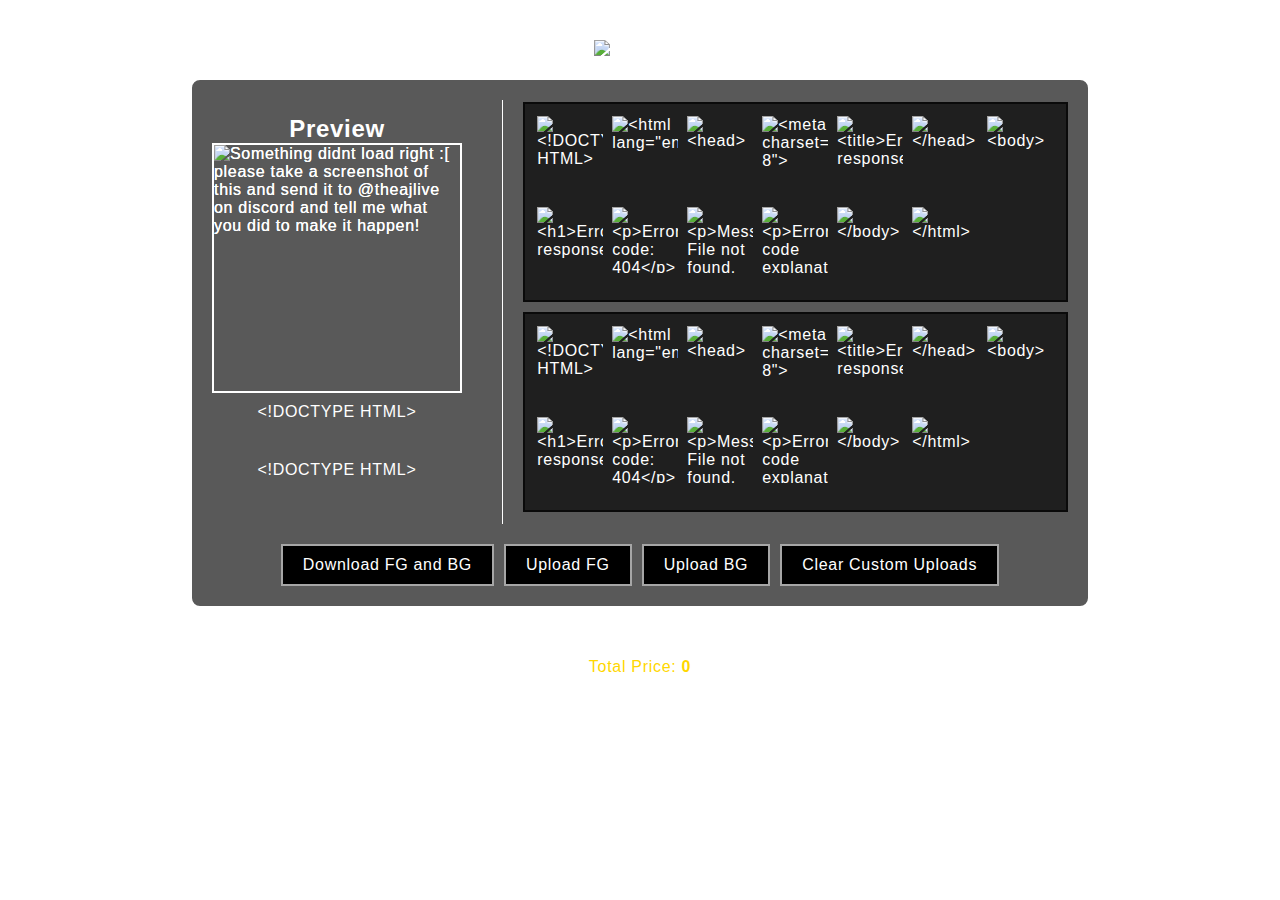
==== index.html @ 91cc968e "WHY CANT I UPLOAD FOLDERS" ====
<!DOCTYPE html>
<html lang="en">
<head>
    <meta charset="UTF-8">
    <meta name="viewport" content="width=device-width, initial-scale=1.0">
    <title>BFDI:Branches PFP Maker</title>
    <link rel="stylesheet" href="styles.css">
</head>
<body>
    <div class="logo-container">
        <img src="images/pfplogo.png" alt="PFP Logo" class="logo">
    </div>

    <div class="container">
        <div class="preview-container">
            <div class="preview">
                <h2>Preview</h2>
                <div id="preview-box" style="position: relative; width: 250px; height: 250px; border: 2px solid #fff;">
                    <!-- Default background and foreground images -->
                    <img id="background-preview" src="images/bg/0.png" alt="Something didnt load right :[ please take a screenshot of this and send it to @theajlive on discord and tell me what you did to make it happen!"> <!-- Red background -->
                    <img id="foreground-preview" src="images/fg/0.png" alt="Something didnt load right :[ please take a screenshot of this and send it to @theajlive on discord and tell me what you did to make it happen!"> <!-- Firey foreground -->
                </div>
                
                <!-- Default names and descriptions -->
<div id="foreground-name" class="name-description-container">Red</div>
<div id="foreground-description" class="name-description-container">Unlocked by default</div>
<div id="background-name" class="name-description-container">Firey</div>
<div id="background-description" class="name-description-container">"KEEP THOSE NECK MUSCLES EXTENDED!"</div>

            </div>

            <div class="divider"></div>

            <div class="selector-container">
                <div class="scrollable-box" id="foreground-container">
                    <!-- Foreground images will be populated here -->
                </div>
                <div class="scrollable-box" id="background-container">
                    <!-- Background images will be populated here -->
                </div>
            </div>
        </div>

        <div class="download">
            <button id="download-button">Download FG and BG</button>
            <button id="upload-fg-button">Upload FG</button>
            <button id="upload-bg-button">Upload BG</button>
            <button id="clear-uploads-button">Clear Custom Uploads</button>
            <input type="file" id="upload-fg-input" accept="image/*" style="display: none;">
            <input type="file" id="upload-bg-input" accept="image/*" style="display: none;">
        </div>
    </div>
<div id="total-price-container">
    Total Price: <span id="total-price">0</span>
</div>

    <script src="script.js"></script>
</body>
</html>
---- styles.css ----
/* Default styles (Desktop version) */

@font-face {
    font-family: 'Shag-Lounge';
    src: url('images/Shag-Lounge.otf') format('opentype');
}

* {
    margin: 0;
    padding: 0;
    box-sizing: border-box;
    font-family: 'Shag-Lounge', Arial, sans-serif;
    letter-spacing: 0.7px;
}

body {
    display: flex;
    flex-direction: column;
    align-items: center;
    min-height: 100vh;
    padding: 40px;
    background: url('images/gelatinshop.png') no-repeat center center fixed;
    background-size: cover;
    color: #fff;
}

.name-description-container {
    max-width: 200px;
    max-height: 35px;
    white-space: normal;
    word-break: break-word;
    overflow-wrap: break-word;
    overflow-y: auto;
    padding: 5px;
    color: inherit;
    background: none;
    border: none;
    box-shadow: none;
    margin: 5px 0;
}

.logo-container {
    margin-bottom: 20px;
}

.logo {
    width: 150px;
    height: auto;
}

.container {
    display: flex;
    flex-direction: column;
    justify-content: center;
    align-items: center;
    background-color: rgba(0, 0, 0, 0.65);
    padding: 20px;
    border-radius: 10px;
    width: 900px;
    height: 530px;
    box-sizing: border-box;
    border: 2px solid #fff;
    margin-bottom: 40px;
}

.preview-container {
    display: flex;
    justify-content: center;
    align-items: center;
    width: 100%;
    height: 100%;
}

.preview {
    display: flex;
    flex-direction: column;
    align-items: center;
    margin-right: 20px;
}

.preview p {
    margin: 5px 0;
    text-align: center;
}

.divider {
    width: 2px;
    background-color: #fff;
    height: 100%;
    margin: 0 20px;
}

.selector-container {
    display: flex;
    flex-direction: column;
    width: 100%;
}

.scrollable-box {
    width: 100%;
    height: 200px;
    overflow-y: auto;
    border: 2px solid rgba(0, 0, 0, 0.65);
    background: rgba(0, 0, 0, 0.65);
    margin-bottom: 10px;
    padding: 10px;
    display: flex;
    flex-wrap: wrap;
    gap: 5px;
}

.scrollable-box img {
    width: 70px;
    height: 70px;
    cursor: pointer;
    border: 2px solid transparent;
}

.scrollable-box img:hover {
    border: 2px solid #fff;
}

.download {
    margin-top: 20px;
    display: flex;
    justify-content: center;
    width: 100%;
    gap: 10px;
}

#total-price-container {
    font-size: 16px;
    color: #FFD700;
    margin-top: 10px;
}

#total-price {
    font-weight: bold;
}

#download-button,
#upload-fg-button,
#upload-bg-button,
#clear-uploads-button {
    background-color: #000;
    color: #fff;
    border: 2px solid rgba(166, 166, 166, 1);
    padding: 10px 20px;
    cursor: pointer;
    font-size: 16px;
}

#preview-box {
    border: 2px solid #fff;
    position: relative;
    width: 250px;
    height: 250px;
    overflow: hidden;
}

#preview-box img {
    position: absolute;
    top: 0;
    left: 0;
    width: 100%;
    height: 100%;
    object-fit: cover;
}

#foreground-preview {
    z-index: 1;
}

#background-preview {
    z-index: 0;
}

.preview small {
    display: block;
    max-height: 60px;
    overflow-y: auto;
    white-space: normal;
    text-align: center;
    padding: 5px;
    font-size: 14px;
}

#background-name strong,
#foreground-name strong {
    font-size: 18px;
    display: block;
    margin-bottom: 5px;
}

#background-description small,
#foreground-description small {
    font-size: 14px;
    color: #ccc;
    display: block;
}

/* Scrollbar styling */
.scrollable-box::-webkit-scrollbar {
    width: 8px;
}

.scrollable-box::-webkit-scrollbar-thumb {
    background-color: rgba(255, 255, 255, 0.3);
    border-radius: 10px;
}

.scrollable-box::-webkit-scrollbar-track {
    background: rgba(0, 0, 0, 0.2);
    border-radius: 10px;
}

.scrollable-box {
    scrollbar-width: thin;
    scrollbar-color: rgba(255, 255, 255, 0.3) rgba(0, 0, 0, 0.2);
}

/* Mobile-specific styles (override default styles) */
@media (max-width: 600px) {
    body {
        padding: 20px;
    }

    .container {
        padding: 10px;
        border-radius: 8px;
        width: 95%;
        max-width: none;
        height: auto;
    }

    .logo {
        width: 100px;
    }

    .preview-container {
        flex-wrap: wrap;
    }

    .preview {
        margin: 10px;
    }

    #preview-box {
        width: 150px;
        height: 150px;
    }

    .scrollable-box {
        height: 150px;
    }

    #download-button,
    #upload-fg-button,
    #upload-bg-button,
    #clear-uploads-button {
        padding: 8px 15px;
        font-size: 12px;
        margin-bottom: 10px;
    }

    .divider {
        height: 80%;
        margin: 10px 0;
    }
}
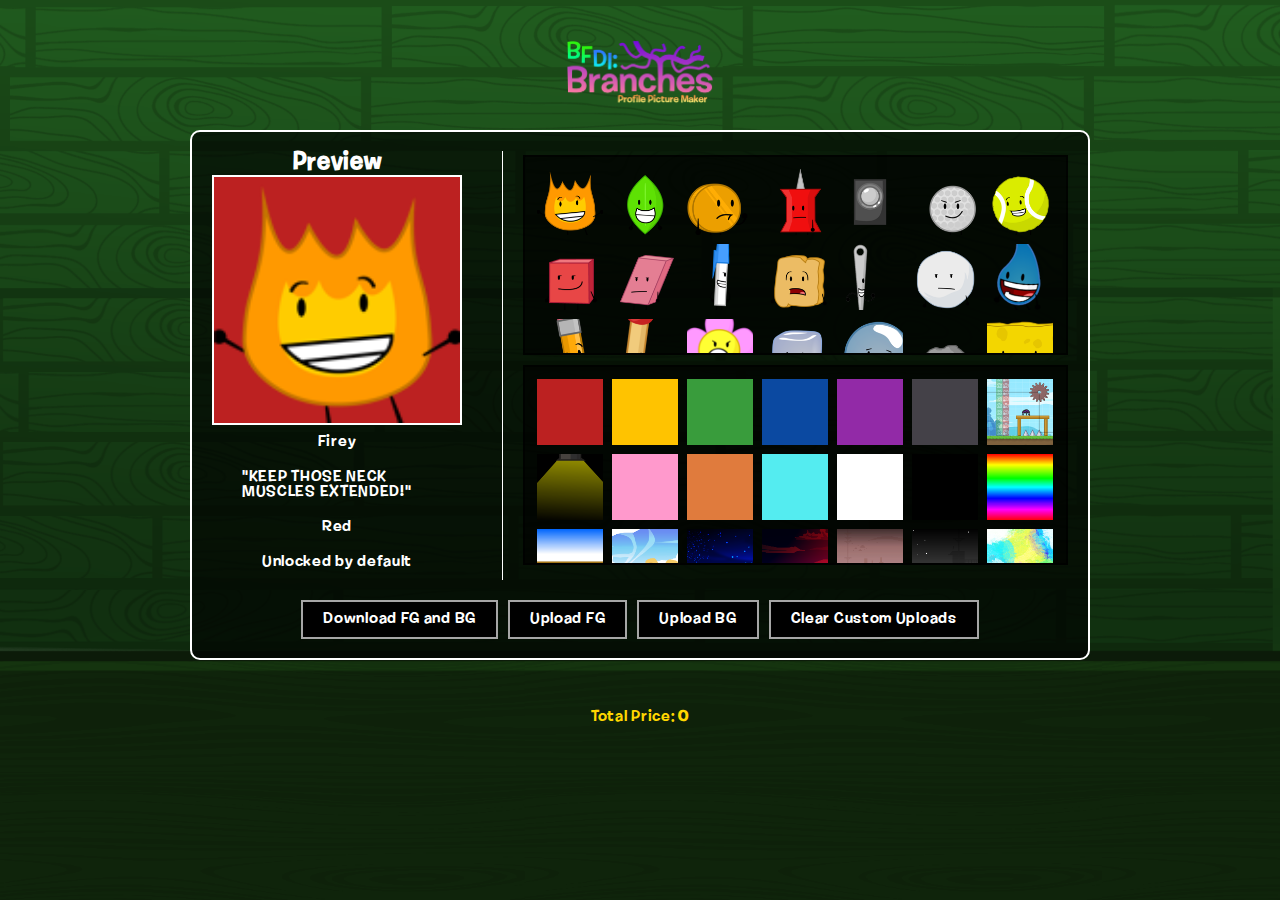
==== commit edac8755: "fixed css and bg ad fg being swapped" ====
--- a/index.html
+++ b/index.html
@@ -22,10 +22,10 @@
                 </div>
                 
                 <!-- Default names and descriptions -->
-<div id="foreground-name" class="name-description-container">Red</div>
-<div id="foreground-description" class="name-description-container">Unlocked by default</div>
-<div id="background-name" class="name-description-container">Firey</div>
-<div id="background-description" class="name-description-container">"KEEP THOSE NECK MUSCLES EXTENDED!"</div>
+<div id="foreground-name" class="name-description-container">Firey</div>
+<div id="foreground-description" class="name-description-container">"KEEP THOSE NECK MUSCLES EXTENDED!"</div>
+<div id="background-name" class="name-description-container">Red</div>
+<div id="background-description" class="name-description-container">Unlocked by default</div>
 
             </div>
 
--- a/styles.css
+++ b/styles.css
@@ -26,7 +26,7 @@
 
 .name-description-container {
     max-width: 200px;
-    max-height: 35px;
+    max-height: 40px;
     white-space: normal;
     word-break: break-word;
     overflow-wrap: break-word;
